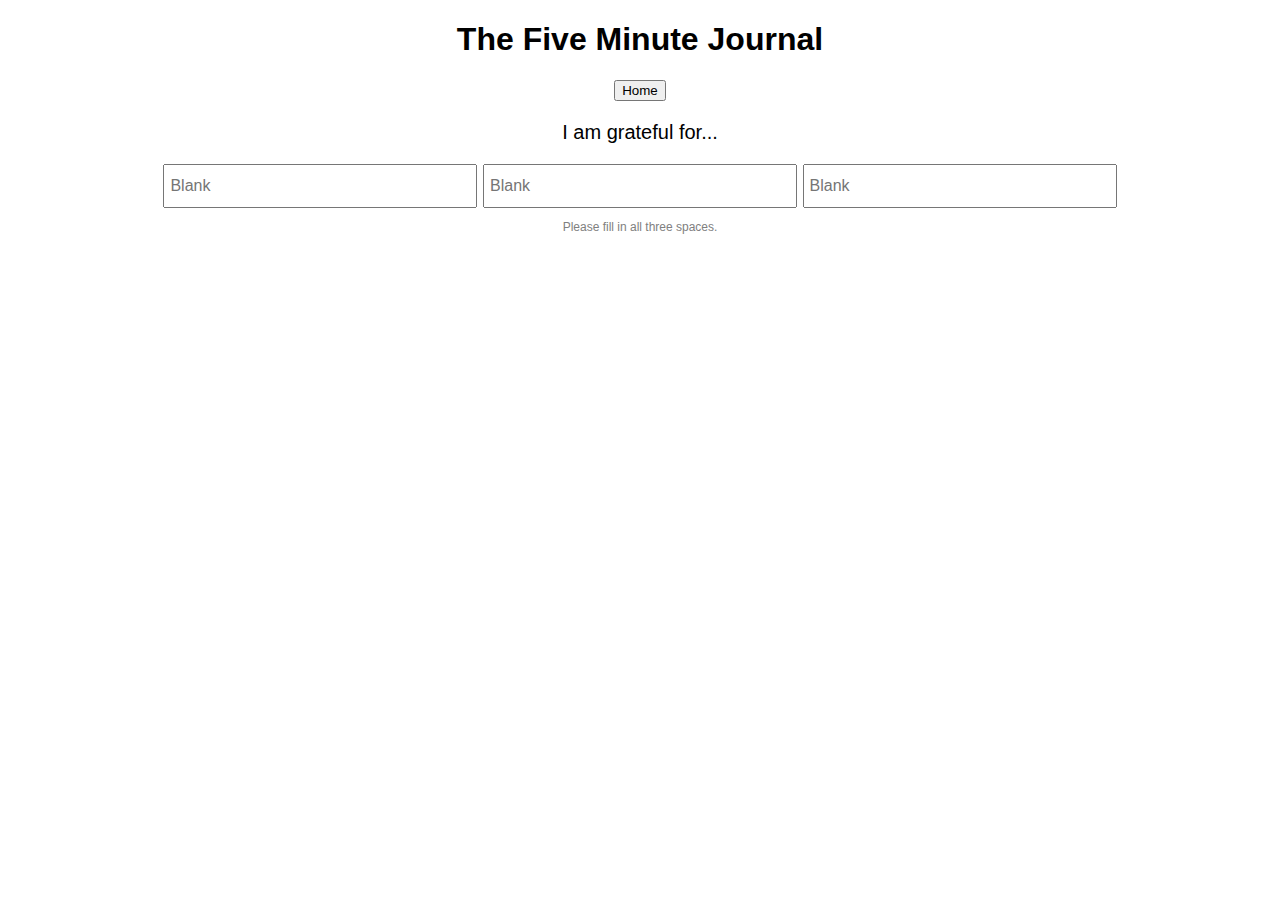
==== index.html @ 9cdd89ba "Rename 5minmorning.html to index.html" ====
<!DOCTYPE html>
<html lang="en">
<head>
  <meta charset="UTF-8">
  <meta name="viewport" content="width=device-width, initial-scale=1.0">
  <title>The Five Minute Journal</title>
  <style>
    @keyframes slowerAnimation {
      0% { background-position: 0 0; }
      100% { background-position: -200px 0; }
    }
    
    body {
      text-align: center;
      font-family: Arial, sans-serif;
      animation: slowerAnimation 10s linear infinite;
      background-image: url("cherryblossom.gif");
      background-repeat: repeat;
      background-size: cover;
    }
    
    h1 {
      font-size: 32px;
    }
    
    .question {
      font-size: 20px;
      margin-top: 20px;
    }
    
    .input-group {
      margin-top: 10px;
    }
    
    input[type="text"],
    textarea {
      width: 300px;
      height: 30px;
      padding: 5px;
      font-size: 16px;
    }
    
    .reminder {
      color: gray;
      font-size: 12px;
    }
    
    #completion-message {
      margin-top: 20px;
      color: green;
      font-weight: bold;
    }
    
    #idle-popup {
      position: fixed;
      top: 0;
      left: 0;
      right: 0;
      bottom: 0;
      background-color: rgba(0, 0, 0, 0.8);
      display: flex;
      justify-content: center;
      align-items: center;
      flex-direction: column;
      color: white;
      font-size: 24px;
      z-index: 9999;
    }

    #homepage {
      display: none;
    }

    #homepage .section {
      margin-top: 20px;
    }

    #homepage .calendar {
      margin-bottom: 20px;
    }

    #homepage .about-me {
      font-size: 18px;
    }

    #homepage .history {
      text-align: left;
      font-size: 16px;
    }

    #homepage .history p {
      margin: 10px 0;
    }


  </style>
</head>

<body>
  <h1>The Five Minute Journal</h1>
  <a href= "homepage.html">
    <button class="button"> Home </button>
  </a>
  

  <div id="question-1" class="question">
    <p>I am grateful for...</p>
    <div class="input-group">
      <input type="text" id="grateful-input-1" placeholder="Blank" />
      <input type="text" id="grateful-input-2" placeholder="Blank" />
      <input type="text" id="grateful-input-3" placeholder="Blank" />
    </div>
    <p class="reminder">Please fill in all three spaces.</p>
  </div>

  <div id="question-2" class="question" style="display: none;">
    <p>What would make today great?</p>
    <div class="input-group">
      <input type="text" id="great-input-1" placeholder="Blank" />
      <input type="text" id="great-input-2" placeholder="Blank" />
    </div>
    <p class="reminder">Please fill in both spaces.</p>
  </div>

  <div id="question-3" class="question" style="display: none;">
    <p>Daily Affirmation</p>
    <div class="input-group">
      <textarea id="affirmation-input" rows="3" placeholder="Blank"></textarea>
    </div>
    <p class="reminder">Please fill in the space.</p>
  </div>

  <div id="night-routine" class="question" style="display: none;">
    <p>Night Routine</p>
    <button id="night-routine-btn">Start Night Routine</button>
  </div>

  <div id="highlights-of-day" class="question" style="display: none;">
    <p>Highlights of My Day</p>
    <div class="input-group">
      <input type="text" id="highlight-input-1" placeholder="Blank" />
      <input type="text" id="highlight-input-2" placeholder="Blank" />
      <input type="text" id="highlight-input-3" placeholder="Blank" />
    </div>
    <p class="reminder">Please fill in all three spaces.</p>
  </div>

  <div id="learn-today" class="question" style="display: none;">
    <p>What Did I Learn Today?</p>
    <div class="input-group">
      <input type="text" id="learn-input-1" placeholder="Blank" />
      <input type="text" id="learn-input-2" placeholder="Blank" />
    </div>
    <p class="reminder">Please fill in both spaces.</p>
  </div>


  <div id= "start-night" class= "filler" style= "display: none;">
        <p id="completion-message" style="display: none;">We are proud of you. Check back in the evening to finish your routine.</p>
        <button>Night Routine</button>
  </div>



  <div id="idle-popup" style="display: none;">
    <h2>Welcome back, ready to finish your 5 minute journal?</h2>
  </div>

  <div id="homepage">
    <div class="section">
      <h2>Calendar</h2>
      <div class="calendar">
        <!-- Calendar implementation goes here -->
      </div>
    </div>
    <div class="section">
      <h2>About Me</h2>
      <div class="about-me">
        <!-- About me content goes here -->
      </div>
    </div>
    <div class="section">
      <h2>History</h2>
      <div class="history">
        <!-- History content goes here -->
      </div>
    </div>
  </div>

  <button id="home-button" style="display: none;">Home</button>

  <script>
    let questionCount = 3;

    // Check if the user has filled in all three grateful inputs
    function checkGratefulInputs() {
      const gratefulInputs = document.querySelectorAll("#grateful-input-1, #grateful-input-2, #grateful-input-3");
      for (let input of gratefulInputs) {
        if (input.value.trim() === "") {
          return false;
        }
      }
      return true;
    }

    // Check if the user has filled in both great inputs
    function checkGreatInputs() {
      const greatInputs = document.querySelectorAll("#great-input-1, #great-input-2");
      for (let input of greatInputs) {
        if (input.value.trim() === "") {
          return false;
        }
      }
      return true;
    }

    // Check if the user has filled in the affirmation input
    function checkAffirmationInput() {
      const affirmationInput = document.querySelector("#affirmation-input");
      return affirmationInput.value.trim() !== "";
    }

    // Check if the user has filled in all three highlight inputs
    function checkHighlightInputs() {
      const highlightInputs = document.querySelectorAll("#highlight-input-1, #highlight-input-2, #highlight-input-3");
      for (let input of highlightInputs) {
        if (input.value.trim() === "") {
          return false;
        }
      }
      return true;
    }

    // Check if the user has filled in both learn inputs
    function checkLearnInputs() {
      const learnInputs = document.querySelectorAll("#learn-input-1, #learn-input-2");
      for (let input of learnInputs) {
        if (input.value.trim() === "") {
          return false;
        }
      }
      return true;
    }

    // Show the next question based on the current input
    function showNextQuestion() {
      const question1 = document.getElementById("question-1");
      const question2 = document.getElementById("question-2");
      const question3 = document.getElementById("question-3");
    //   const nightRoutine = document.getElementById("night-routine");
      const question4 = document.getElementById("highlights-of-day");
      const question5 = document.getElementById("learn-today");
      const startNight = document.getElementById("night-routine")
      const completionMessage = document.getElementById("completion-message");

      if (checkGratefulInputs()) {
        question1.style.display = "none";
        question2.style.display = "block";
      }

      if (checkGreatInputs()) {
        question2.style.display = "none";
        question3.style.display = "block";
      }

      if (checkAffirmationInput()) {
        question3.style.display = "none";
        completionMessage.style.display = "block";
        question4.style.display = "block";
      }

      if (checkHighlightInputs()) {
        question4.style.display = "none"
        // nightRoutine.style.display = "none";
        question5.style.display = "block";
      }

      if (checkLearnInputs()) {
        question5.style.display = "none"
        question5.style.display = "none";
        question5.style.display = "block";
        
      }

      if (checkGratefulInputs() && checkGreatInputs() && checkAffirmationInput() && checkHighlightInputs() && checkLearnInputs()) {
        const streakMessage = document.createElement("p");
        const streakCount = getStreakCount();
        
        // streakMessage.textContent = `You're on a ${streakCount} day streak! Come back tomorrow.`;
        streakMessage.textContent = "Good job!";
        completionMessage.parentNode.insertBefore(streakMessage, completionMessage.nextSibling);
        showHomePage();
      }
    }

    // Get the streak count from local storage
    function getStreakCount() {
      let streakCount = localStorage.getItem("streakCount");
      if (streakCount === null) {
        streakCount = 1;
      } else {
        streakCount = parseInt(streakCount) + 1;
      }
      localStorage.setItem("streakCount", streakCount);
      return streakCount;
    }

    // Show the idle popup
    function showIdlePopup() {
      const idlePopup = document.getElementById("idle-popup");
      idlePopup.style.display = "flex";
    }

    // Show the homepage
    function showHomePage() {
      const homepage = document.getElementById("homepage");
      const homeButton = document.getElementById("home-button");

      homepage.style.display = "block";
      homeButton.style.display = "block";
    }

    // Event listeners for input changes
    const gratefulInputs = document.querySelectorAll("#grateful-input-1, #grateful-input-2, #grateful-input-3");
    const greatInputs = document.querySelectorAll("#great-input-1, #great-input-2");
    const affirmationInput = document.querySelector("#affirmation-input");
    const highlightInputs = document.querySelectorAll("#highlight-input-1, #highlight-input-2, #highlight-input-3");
    const learnInputs = document.querySelectorAll("#learn-input-1, #learn-input-2");

    for (let input of gratefulInputs) {
      input.addEventListener("keypress", function (event) {
        if (event.key === "Enter") {
          event.preventDefault();
          showNextQuestion();
        }
      });
    }

    for (let input of greatInputs) {
      input.addEventListener("keypress", function (event) {
        if (event.key === "Enter") {
          event.preventDefault();
          showNextQuestion();
        }
      });
    }

    affirmationInput.addEventListener("keypress", function (event) {
      if (event.key === "Enter") {
        event.preventDefault();
        showNextQuestion();
      }
    });

    for (let input of highlightInputs) {
      input.addEventListener("keypress", function (event) {
        if (event.key === "Enter") {
          event.preventDefault();
          showNextQuestion();
        }
      });
    }

    for (let input of learnInputs) {
      input.addEventListener("keypress", function (event) {
        if (event.key === "Enter") {
          event.preventDefault();
          showNextQuestion();
        }
      });
    }

    // Night routine button click event
    const nightRoutineButton = document.getElementById("night-routine-btn");
    nightRoutineButton.addEventListener("click", function () {
    //   const nightRoutine = document.getElementById("night-routine");
      const highlightsOfDay = document.getElementById("highlights-of-day");
    //   nightRoutine.style.display = "none";
      highlightsOfDay.style.display = "block";
    });

    // Home button click event
    const homeButton = document.getElementById("home-button");
    homeButton.addEventListener("click", function () {
      const homepage = document.getElementById("homepage");
      homepage.style.display = "block";
    });

    // Idle detection
    // let idleTimer;
    // const idleTimeout = 5000; // 5 seconds

    // function resetIdleTimer() {
    //  a clearTimeout(idleTimer);
    //   idleTimer = setTimeout(showIdlePopup, idleTimeout);
    // }

    // document.addEventListener("mousemove", resetIdleTimer);
    // document.addEventListener("keypress", resetIdleTimer);
    // document.addEventListener("touchstart", resetIdleTimer);

    // resetIdleTimer();

    const startTime = localStorage.getItem("startTime");
    const endTime = localStorage.getItem("endTime");
    const currentHour = new Date().getHours();

    if (!(startTime && endTime && currentHour >= parseInt(startTime.split(":")[0]) && currentHour <= parseInt(endTime.split(":")[0]))) {
      // Open the popup window
      window.open("popup.html", "_blank", "width=400,height=300");
    }
  </script>
</body>
</html>
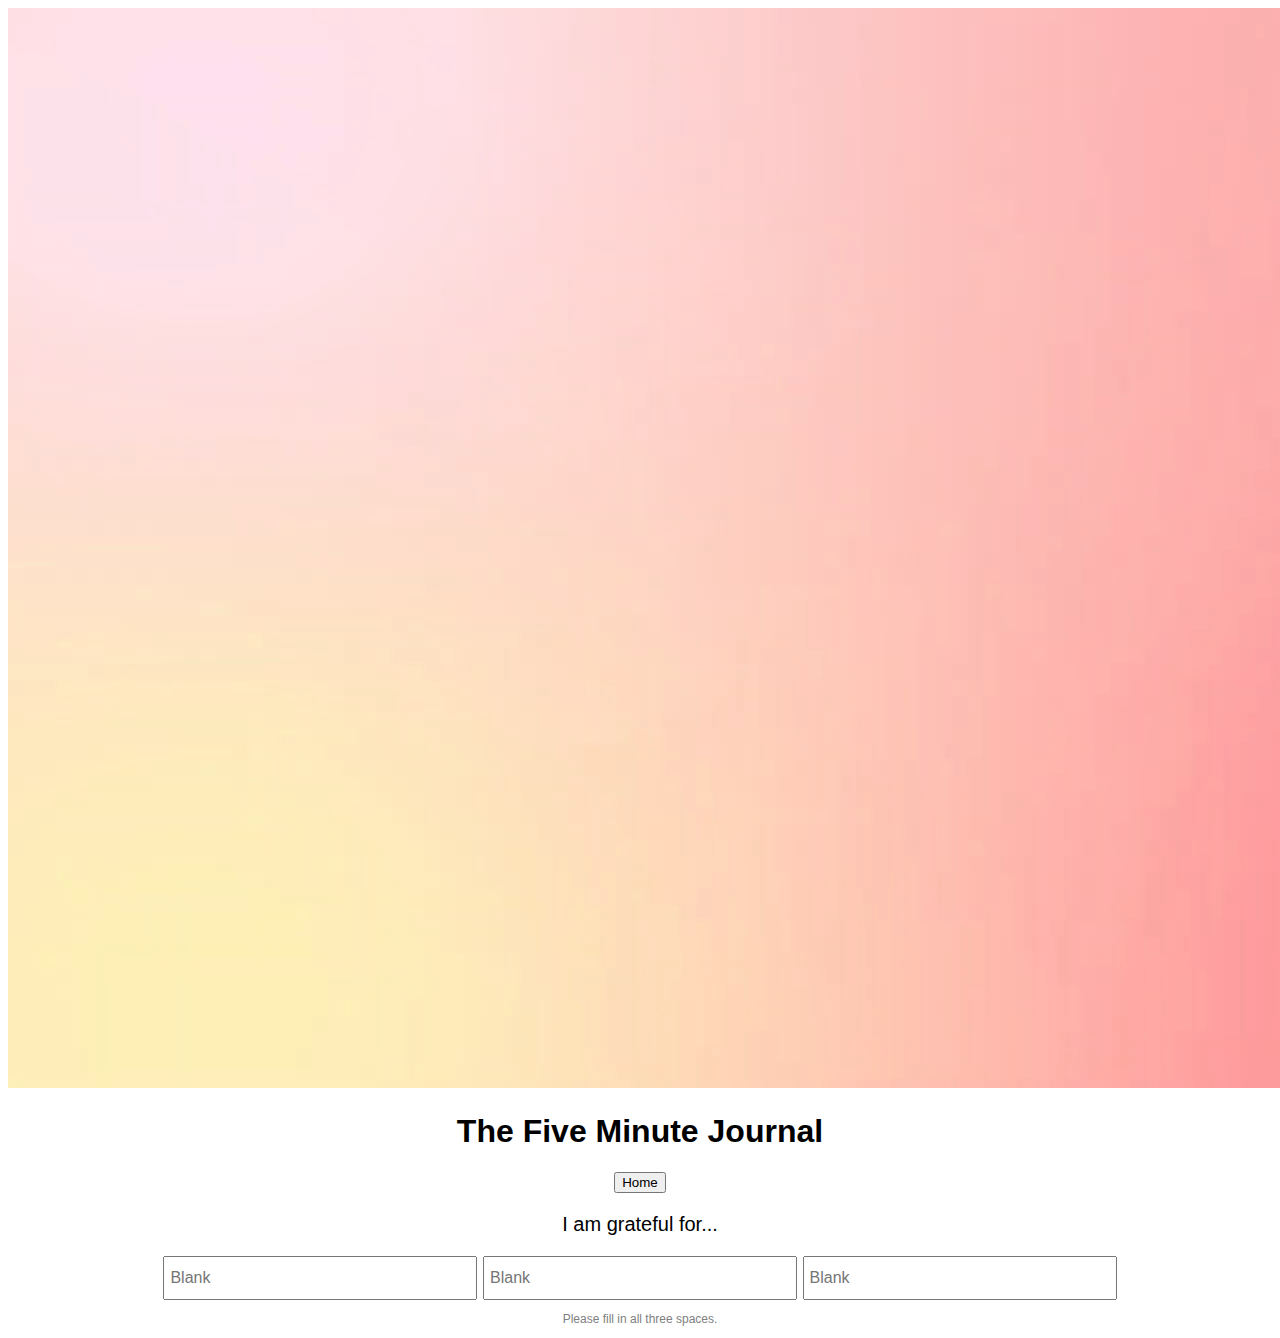
==== commit 2b2729e5: "Update index.html" ====
--- a/index.html
+++ b/index.html
@@ -5,7 +5,7 @@
   <meta name="viewport" content="width=device-width, initial-scale=1.0">
   <title>The Five Minute Journal</title>
   <style>
-    @keyframes slowerAnimation {
+     @keyframes slowerAnimation {
       0% { background-position: 0 0; }
       100% { background-position: -200px 0; }
     }
@@ -14,8 +14,8 @@
       text-align: center;
       font-family: Arial, sans-serif;
       animation: slowerAnimation 10s linear infinite;
-      background-image: url("cherryblossom.gif");
-      background-repeat: repeat;
+      background-image: "shortgradient.mp4";
+      background-repeat: no-repeat;
       background-size: cover;
     }
     
@@ -50,7 +50,7 @@
       color: green;
       font-weight: bold;
     }
-    
+/*     
     #idle-popup {
       position: fixed;
       top: 0;
@@ -65,7 +65,7 @@
       color: white;
       font-size: 24px;
       z-index: 9999;
-    }
+    } */
 
     #homepage {
       display: none;
@@ -95,7 +95,11 @@
 
   </style>
 </head>
-
+  
+<video autoplay muted loop id="shortgradient">
+  <source src="shortgradient.mp4" type="video/mp4">
+</video>
+  
 <body>
   <h1>The Five Minute Journal</h1>
   <a href= "homepage.html">
@@ -161,10 +165,10 @@
   </div>
 
 
-
+<!-- 
   <div id="idle-popup" style="display: none;">
     <h2>Welcome back, ready to finish your 5 minute journal?</h2>
-  </div>
+  </div> -->
 
   <div id="homepage">
     <div class="section">
@@ -306,10 +310,10 @@
     }
 
     // Show the idle popup
-    function showIdlePopup() {
-      const idlePopup = document.getElementById("idle-popup");
-      idlePopup.style.display = "flex";
-    }
+    // function showIdlePopup() {
+    //   const idlePopup = document.getElementById("idle-popup");
+    //   idlePopup.style.display = "flex";
+    // }
 
     // Show the homepage
     function showHomePage() {
@@ -405,10 +409,10 @@
     const endTime = localStorage.getItem("endTime");
     const currentHour = new Date().getHours();
 
-    if (!(startTime && endTime && currentHour >= parseInt(startTime.split(":")[0]) && currentHour <= parseInt(endTime.split(":")[0]))) {
-      // Open the popup window
-      window.open("popup.html", "_blank", "width=400,height=300");
-    }
+    // if (!(startTime && endTime && currentHour >= parseInt(startTime.split(":")[0]) && currentHour <= parseInt(endTime.split(":")[0]))) {
+    //   // Open the popup window
+    //   window.open("popup.html", "_blank", "width=400,height=300");
+    // }
   </script>
 </body>
 </html>
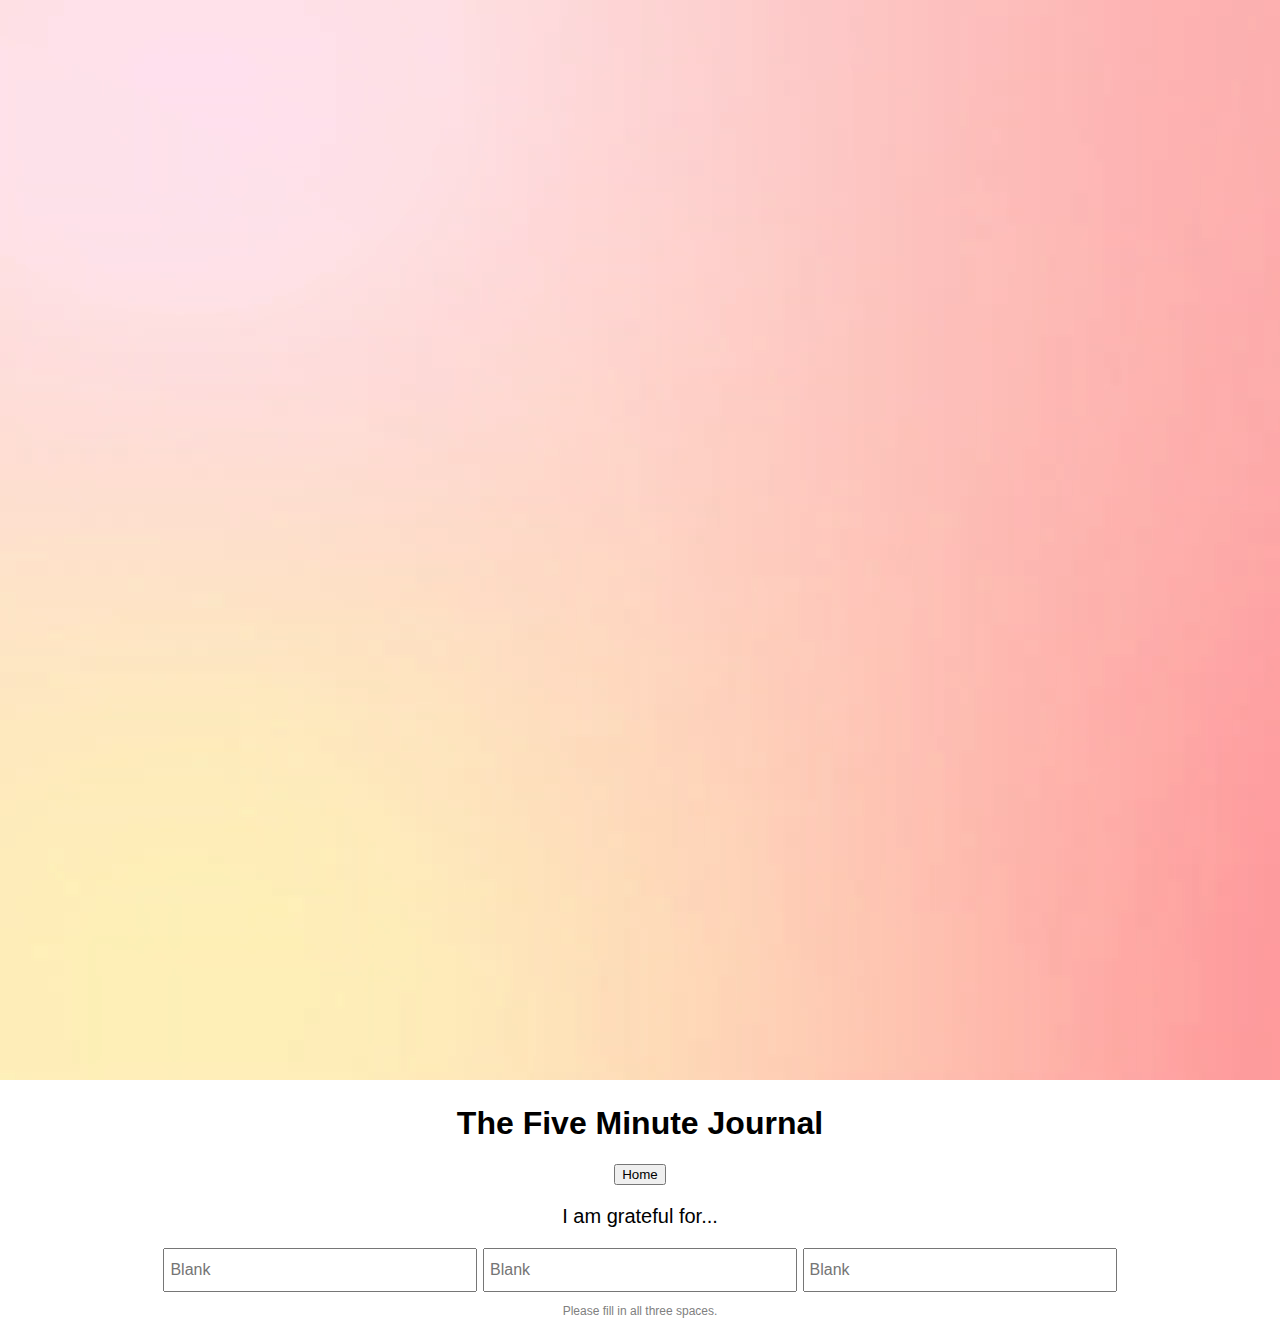
==== commit 13547860: "Update index.html" ====
--- a/index.html
+++ b/index.html
@@ -11,13 +11,28 @@
     }
     
     body {
-      text-align: center;
+     text-align: center;
       font-family: Arial, sans-serif;
       animation: slowerAnimation 10s linear infinite;
-      background-image: "shortgradient.mp4";
-      background-repeat: no-repeat;
-      background-size: cover;
-    }
+      margin: 0;
+      padding: 0;
+      height: 100%;
+    }
+    
+    #video-background {
+      position: fixed;
+      top: 0;
+      left: 0;
+      width: 100%;
+      height: 100%;
+      z-index: -1; /* Ensure video is behind other content */
+    }
+
+    #content-wrapper {
+      position: relative;
+      z-index: 1; /* Ensure content appears on top of video */
+    }
+    
     
     h1 {
       font-size: 32px;
@@ -96,11 +111,16 @@
   </style>
 </head>
   
-<video autoplay muted loop id="shortgradient">
-  <source src="shortgradient.mp4" type="video/mp4">
-</video>
+
   
 <body>
+
+
+  <video autoplay muted loop id="shortgradient">
+  <source src="shortgradient.mp4" type="video/mp4">
+  </video>
+
+  
   <h1>The Five Minute Journal</h1>
   <a href= "homepage.html">
     <button class="button"> Home </button>
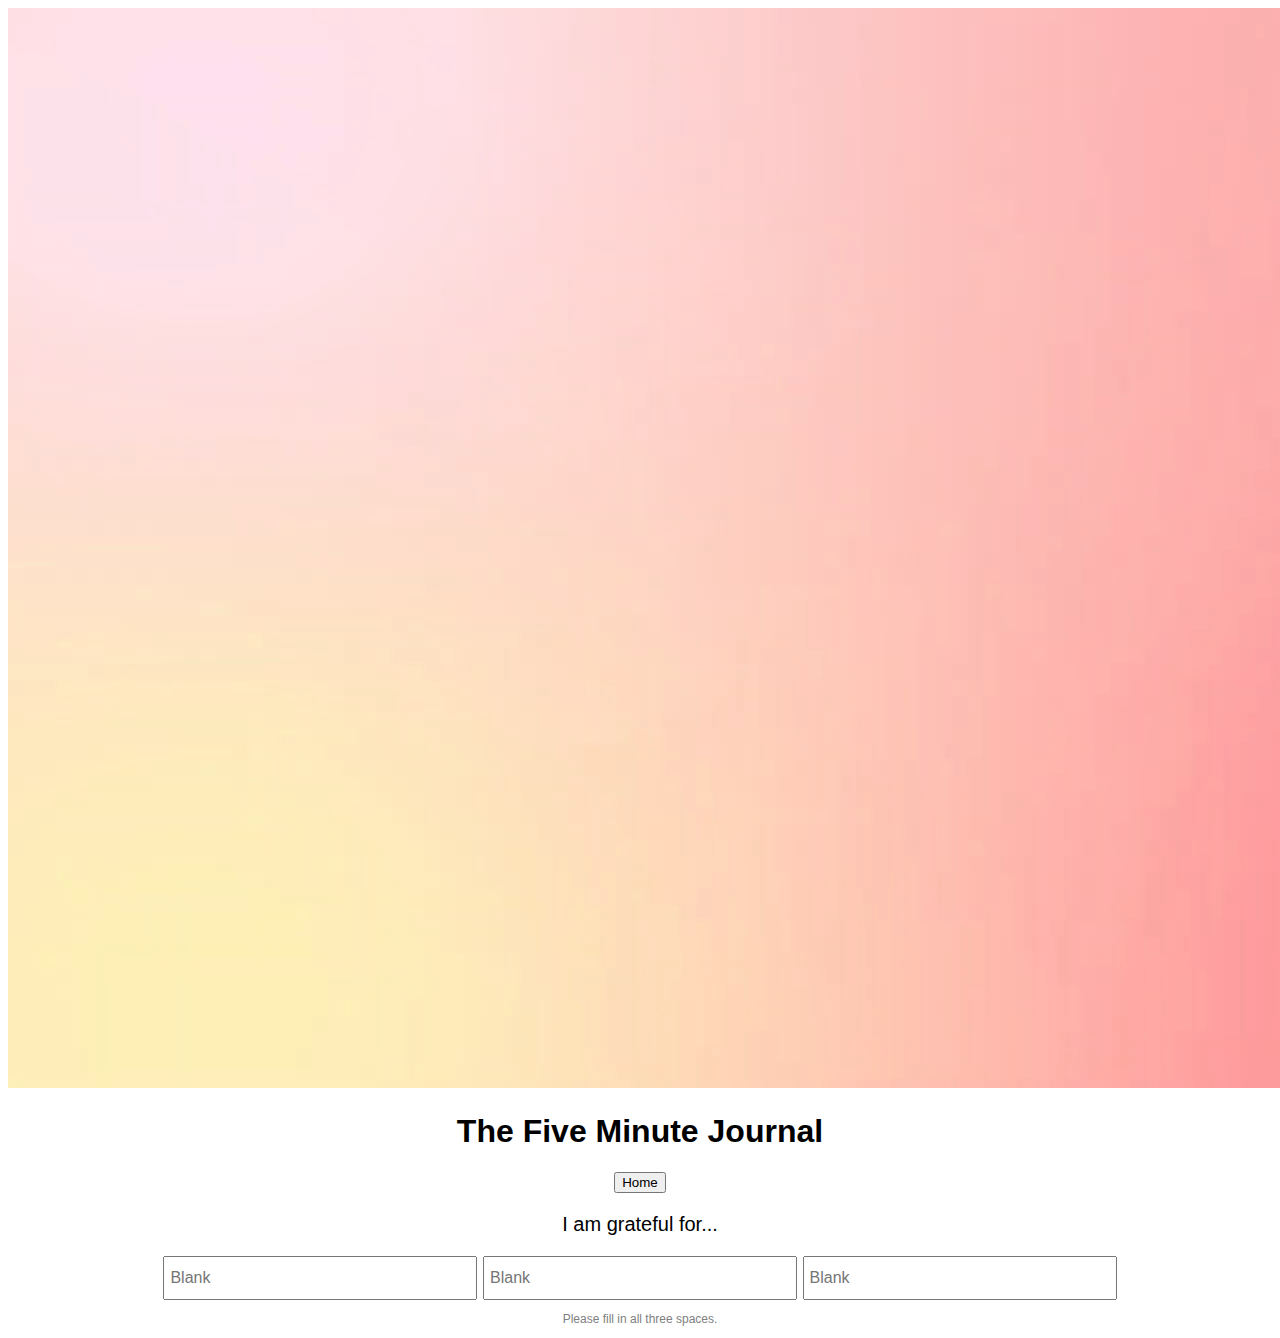
==== commit ef43e6d4: "Update index.html" ====
--- a/index.html
+++ b/index.html
@@ -10,22 +10,19 @@
       100% { background-position: -200px 0; }
     }
     
-    body {
-     text-align: center;
+     body {
+      position: relative; /* Added */
+      text-align: center;
       font-family: Arial, sans-serif;
-      animation: slowerAnimation 10s linear infinite;
-      margin: 0;
-      padding: 0;
-      height: 100%;
-    }
-    
-    #video-background {
+    }
+    
+    #background-video {
       position: fixed;
       top: 0;
       left: 0;
       width: 100%;
       height: 100%;
-      z-index: -1; /* Ensure video is behind other content */
+      z-index: -1;
     }
 
     #content-wrapper {
@@ -112,14 +109,17 @@
 </head>
   
 
-  
-<body>
-
-
   <video autoplay muted loop id="shortgradient">
   <source src="shortgradient.mp4" type="video/mp4">
   </video>
-
+  
+<body>
+
+
+<!--   <video autoplay muted loop id="shortgradient">
+  <source src="shortgradient.mp4" type="video/mp4">
+  </video>
+ -->
   
   <h1>The Five Minute Journal</h1>
   <a href= "homepage.html">
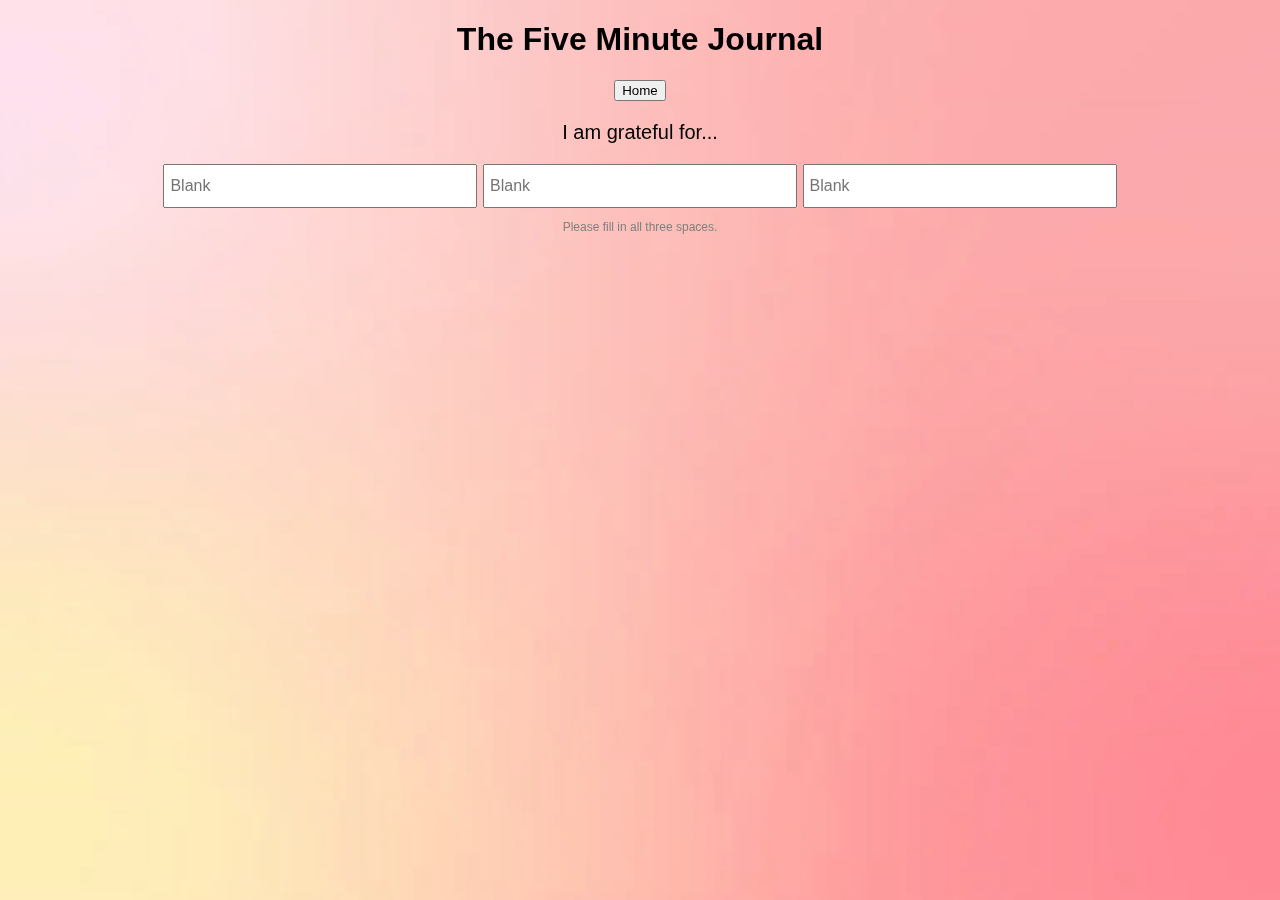
==== commit 34b2c935: "commiting from vscode kinda nervous" ====
--- a/index.html
+++ b/index.html
@@ -4,130 +4,24 @@
   <meta charset="UTF-8">
   <meta name="viewport" content="width=device-width, initial-scale=1.0">
   <title>The Five Minute Journal</title>
-  <style>
-     @keyframes slowerAnimation {
-      0% { background-position: 0 0; }
-      100% { background-position: -200px 0; }
-    }
-    
-     body {
-      position: relative; /* Added */
-      text-align: center;
-      font-family: Arial, sans-serif;
-    }
-    
-    #background-video {
-      position: fixed;
-      top: 0;
-      left: 0;
-      width: 100%;
-      height: 100%;
-      z-index: -1;
-    }
-
-    #content-wrapper {
-      position: relative;
-      z-index: 1; /* Ensure content appears on top of video */
-    }
-    
-    
-    h1 {
-      font-size: 32px;
-    }
-    
-    .question {
-      font-size: 20px;
-      margin-top: 20px;
-    }
-    
-    .input-group {
-      margin-top: 10px;
-    }
-    
-    input[type="text"],
-    textarea {
-      width: 300px;
-      height: 30px;
-      padding: 5px;
-      font-size: 16px;
-    }
-    
-    .reminder {
-      color: gray;
-      font-size: 12px;
-    }
-    
-    #completion-message {
-      margin-top: 20px;
-      color: green;
-      font-weight: bold;
-    }
-/*     
-    #idle-popup {
-      position: fixed;
-      top: 0;
-      left: 0;
-      right: 0;
-      bottom: 0;
-      background-color: rgba(0, 0, 0, 0.8);
-      display: flex;
-      justify-content: center;
-      align-items: center;
-      flex-direction: column;
-      color: white;
-      font-size: 24px;
-      z-index: 9999;
-    } */
-
-    #homepage {
-      display: none;
-    }
-
-    #homepage .section {
-      margin-top: 20px;
-    }
-
-    #homepage .calendar {
-      margin-bottom: 20px;
-    }
-
-    #homepage .about-me {
-      font-size: 18px;
-    }
-
-    #homepage .history {
-      text-align: left;
-      font-size: 16px;
-    }
-
-    #homepage .history p {
-      margin: 10px 0;
-    }
-
-
-  </style>
+  <link rel= "stylesheet" href= "style.css">
 </head>
-  
-
-  <video autoplay muted loop id="shortgradient">
-  <source src="shortgradient.mp4" type="video/mp4">
-  </video>
-  
+
 <body>
 
-
-<!--   <video autoplay muted loop id="shortgradient">
-  <source src="shortgradient.mp4" type="video/mp4">
-  </video>
- -->
-  
+  <div id="video-container">
+    <video autoplay muted loop id="video-background" class="back-video">
+      <source src="shortgradient.mp4" type="video/mp4">
+      Your browser does not support the video tag.
+    </video>
+
   <h1>The Five Minute Journal</h1>
   <a href= "homepage.html">
     <button class="button"> Home </button>
   </a>
-  
-
-  <div id="question-1" class="question">
+
+
+   <div id="question-1" class="question">
     <p>I am grateful for...</p>
     <div class="input-group">
       <input type="text" id="grateful-input-1" placeholder="Blank" />
@@ -435,4 +329,4 @@
     // }
   </script>
 </body>
-</html>
+</html>--- a/style.css
+++ b/style.css
@@ -0,0 +1,142 @@
+
+  @keyframes slowerAnimation {
+      0% { background-position: 0 0; }
+      100% { background-position: -200px 0; }
+    }
+    
+     body {
+      position: relative; /* Added */
+      text-align: center;
+      font-family: Arial, sans-serif;
+      margin: 0;
+      padding: 0;
+    }
+    
+    /* #background-video {
+      position: fixed;
+      top: 0;
+      left: 0;
+      width: 100%;
+      height: 100%;
+      z-index: -1;
+    } */
+
+
+    body, html {
+      height: 100%;
+      margin: 0;
+      padding: 0;
+    }
+  
+    #video-container {
+      position: relative;
+      height: 100%;
+      overflow: hidden;
+    }
+  
+    #video-background {
+      position: absolute;
+      top: 0;
+      left: 0;
+      width: 100%;
+      height: 100%;
+      object-fit: cover;
+      pointer-events: none;
+    }
+  
+    #content {
+      position: relative;
+      z-index: 1;
+      /* Add styles for your content */
+    }
+
+    
+    #content-wrapper {
+      position: relative;
+      z-index: 1; /* Ensure content appears on top of video */
+    }
+    
+    
+    h1 {
+      font-size: 32px;
+    }
+    
+    .question {
+      font-size: 20px;
+      margin-top: 20px;
+    }
+    
+    .input-group {
+      margin-top: 10px;
+    }
+/* 
+     input#input-field-1 {
+    background-image: url('image1.jpg');
+    }  */
+    
+    input[type="text"],
+    textarea {
+      width: 300px;
+      height: 30px;
+      padding: 5px;
+      font-size: 16px;
+    }
+    
+    .reminder {
+      color: gray;
+      font-size: 12px;
+    }
+    
+    #completion-message {
+      margin-top: 20px;
+      color: green;
+      font-weight: bold;
+    }
+
+
+    #homepage {
+      display: none;
+    }
+
+    #homepage .section {
+      margin-top: 20px;
+    }
+
+    #homepage .calendar {
+      margin-bottom: 20px;
+    }
+
+    #homepage .about-me {
+      font-size: 18px;
+    }
+
+    #homepage .history {
+      text-align: left;
+      font-size: 16px;
+    }
+
+    #homepage .history p {
+      margin: 10px 0;
+    }
+
+    .back-video {
+
+      position: absolute;
+      right: 0; 
+      bottom: 0; 
+      z-index: -1;
+    }
+
+    @media (min-aspect-ration: 16/9){
+        .back-video{
+          width: 100%; 
+          height: auto; 
+        }
+    }
+
+    @media (max-aspect-ration: 16/9){
+        .back-video{
+          width: auto;
+          height: 100%;
+        }
+    }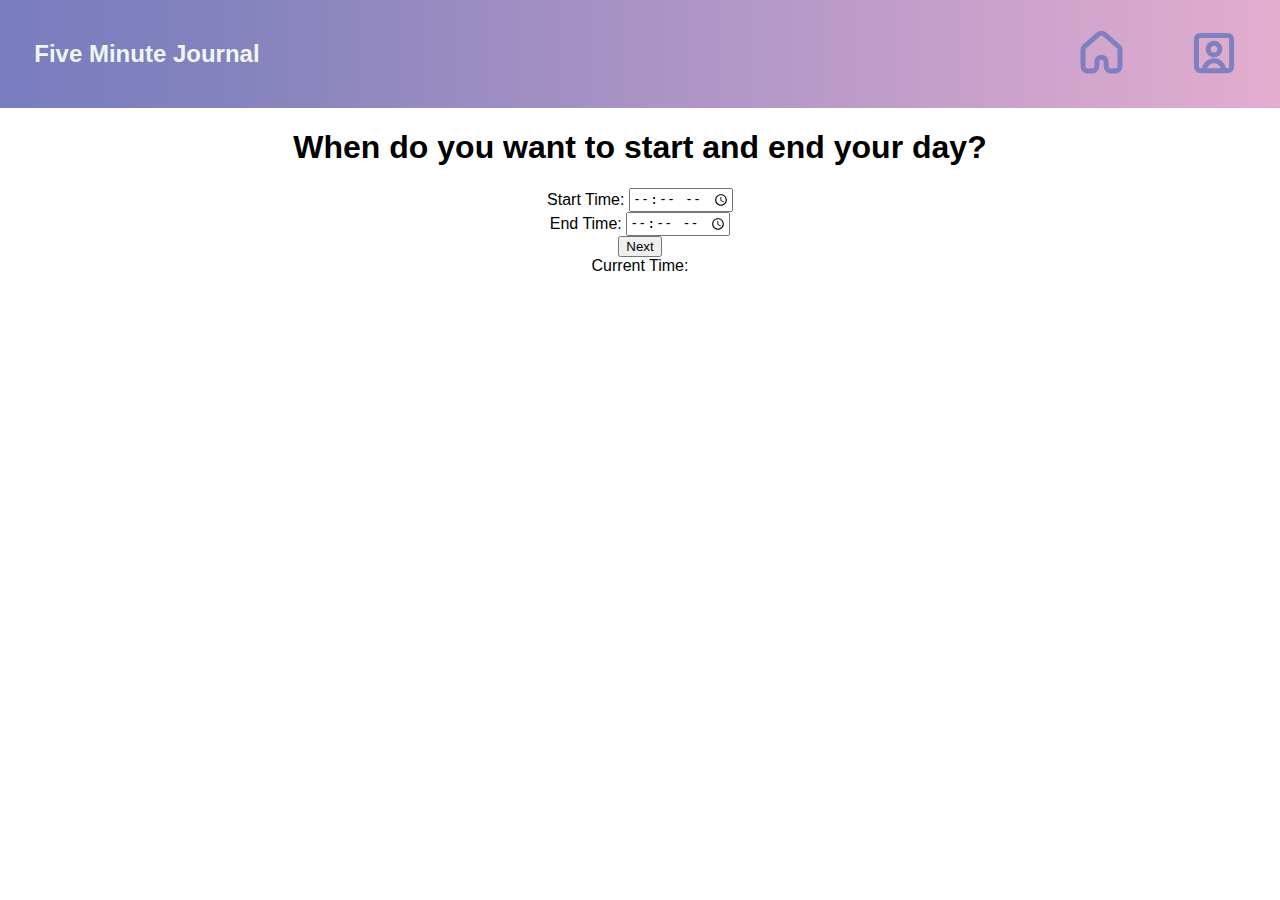
==== commit ce1a366b: "poggers" ====
--- a/index.html
+++ b/index.html
@@ -1,332 +1,34 @@
 <!DOCTYPE html>
-<html lang="en">
+<html>
 <head>
-  <meta charset="UTF-8">
-  <meta name="viewport" content="width=device-width, initial-scale=1.0">
-  <title>The Five Minute Journal</title>
-  <link rel= "stylesheet" href= "style.css">
+  <title>Redirect Page</title>
 </head>
+<body>
+  <script>
+    function redirectToPage() {
+      const startTime = localStorage.getItem("startTime");
+      const endTime = localStorage.getItem("endTime");
+      // const currentTime = new Date();
+      // const currentHour = currentTime.getHours();
+      if (startTime && endTime) {
+        const currentTime = new Date();
+        const startHour = parseInt(startTime.split(":")[0]);
+        const endHour = parseInt(endTime.split(":")[0]);
+        const currentHour = currentTime.getHours();
 
-<body>
-
-  <div id="video-container">
-    <video autoplay muted loop id="video-background" class="back-video">
-      <source src="shortgradient.mp4" type="video/mp4">
-      Your browser does not support the video tag.
-    </video>
-
-  <h1>The Five Minute Journal</h1>
-  <a href= "homepage.html">
-    <button class="button"> Home </button>
-  </a>
-
-
-   <div id="question-1" class="question">
-    <p>I am grateful for...</p>
-    <div class="input-group">
-      <input type="text" id="grateful-input-1" placeholder="Blank" />
-      <input type="text" id="grateful-input-2" placeholder="Blank" />
-      <input type="text" id="grateful-input-3" placeholder="Blank" />
-    </div>
-    <p class="reminder">Please fill in all three spaces.</p>
-  </div>
-
-  <div id="question-2" class="question" style="display: none;">
-    <p>What would make today great?</p>
-    <div class="input-group">
-      <input type="text" id="great-input-1" placeholder="Blank" />
-      <input type="text" id="great-input-2" placeholder="Blank" />
-    </div>
-    <p class="reminder">Please fill in both spaces.</p>
-  </div>
-
-  <div id="question-3" class="question" style="display: none;">
-    <p>Daily Affirmation</p>
-    <div class="input-group">
-      <textarea id="affirmation-input" rows="3" placeholder="Blank"></textarea>
-    </div>
-    <p class="reminder">Please fill in the space.</p>
-  </div>
-
-  <div id="night-routine" class="question" style="display: none;">
-    <p>Night Routine</p>
-    <button id="night-routine-btn">Start Night Routine</button>
-  </div>
-
-  <div id="highlights-of-day" class="question" style="display: none;">
-    <p>Highlights of My Day</p>
-    <div class="input-group">
-      <input type="text" id="highlight-input-1" placeholder="Blank" />
-      <input type="text" id="highlight-input-2" placeholder="Blank" />
-      <input type="text" id="highlight-input-3" placeholder="Blank" />
-    </div>
-    <p class="reminder">Please fill in all three spaces.</p>
-  </div>
-
-  <div id="learn-today" class="question" style="display: none;">
-    <p>What Did I Learn Today?</p>
-    <div class="input-group">
-      <input type="text" id="learn-input-1" placeholder="Blank" />
-      <input type="text" id="learn-input-2" placeholder="Blank" />
-    </div>
-    <p class="reminder">Please fill in both spaces.</p>
-  </div>
-
-
-  <div id= "start-night" class= "filler" style= "display: none;">
-        <p id="completion-message" style="display: none;">We are proud of you. Check back in the evening to finish your routine.</p>
-        <button>Night Routine</button>
-  </div>
-
-
-<!-- 
-  <div id="idle-popup" style="display: none;">
-    <h2>Welcome back, ready to finish your 5 minute journal?</h2>
-  </div> -->
-
-  <div id="homepage">
-    <div class="section">
-      <h2>Calendar</h2>
-      <div class="calendar">
-        <!-- Calendar implementation goes here -->
-      </div>
-    </div>
-    <div class="section">
-      <h2>About Me</h2>
-      <div class="about-me">
-        <!-- About me content goes here -->
-      </div>
-    </div>
-    <div class="section">
-      <h2>History</h2>
-      <div class="history">
-        <!-- History content goes here -->
-      </div>
-    </div>
-  </div>
-
-  <button id="home-button" style="display: none;">Home</button>
-
-  <script>
-    let questionCount = 3;
-
-    // Check if the user has filled in all three grateful inputs
-    function checkGratefulInputs() {
-      const gratefulInputs = document.querySelectorAll("#grateful-input-1, #grateful-input-2, #grateful-input-3");
-      for (let input of gratefulInputs) {
-        if (input.value.trim() === "") {
-          return false;
+        if (currentHour >= startHour && currentHour < endHour) {
+          window.location.href = "5minmorning.html";
+        } else if ((currentHour == endHour + 1) || currentHour == (startHour - 1)) {
+          window.location.href = "5minnight.html";
+        } else {
+          window.location.href = "comebacklater.html";
         }
-      }
-      return true;
-    }
-
-    // Check if the user has filled in both great inputs
-    function checkGreatInputs() {
-      const greatInputs = document.querySelectorAll("#great-input-1, #great-input-2");
-      for (let input of greatInputs) {
-        if (input.value.trim() === "") {
-          return false;
-        }
-      }
-      return true;
-    }
-
-    // Check if the user has filled in the affirmation input
-    function checkAffirmationInput() {
-      const affirmationInput = document.querySelector("#affirmation-input");
-      return affirmationInput.value.trim() !== "";
-    }
-
-    // Check if the user has filled in all three highlight inputs
-    function checkHighlightInputs() {
-      const highlightInputs = document.querySelectorAll("#highlight-input-1, #highlight-input-2, #highlight-input-3");
-      for (let input of highlightInputs) {
-        if (input.value.trim() === "") {
-          return false;
-        }
-      }
-      return true;
-    }
-
-    // Check if the user has filled in both learn inputs
-    function checkLearnInputs() {
-      const learnInputs = document.querySelectorAll("#learn-input-1, #learn-input-2");
-      for (let input of learnInputs) {
-        if (input.value.trim() === "") {
-          return false;
-        }
-      }
-      return true;
-    }
-
-    // Show the next question based on the current input
-    function showNextQuestion() {
-      const question1 = document.getElementById("question-1");
-      const question2 = document.getElementById("question-2");
-      const question3 = document.getElementById("question-3");
-    //   const nightRoutine = document.getElementById("night-routine");
-      const question4 = document.getElementById("highlights-of-day");
-      const question5 = document.getElementById("learn-today");
-      const startNight = document.getElementById("night-routine")
-      const completionMessage = document.getElementById("completion-message");
-
-      if (checkGratefulInputs()) {
-        question1.style.display = "none";
-        question2.style.display = "block";
-      }
-
-      if (checkGreatInputs()) {
-        question2.style.display = "none";
-        question3.style.display = "block";
-      }
-
-      if (checkAffirmationInput()) {
-        question3.style.display = "none";
-        completionMessage.style.display = "block";
-        question4.style.display = "block";
-      }
-
-      if (checkHighlightInputs()) {
-        question4.style.display = "none"
-        // nightRoutine.style.display = "none";
-        question5.style.display = "block";
-      }
-
-      if (checkLearnInputs()) {
-        question5.style.display = "none"
-        question5.style.display = "none";
-        question5.style.display = "block";
-        
-      }
-
-      if (checkGratefulInputs() && checkGreatInputs() && checkAffirmationInput() && checkHighlightInputs() && checkLearnInputs()) {
-        const streakMessage = document.createElement("p");
-        const streakCount = getStreakCount();
-        
-        // streakMessage.textContent = `You're on a ${streakCount} day streak! Come back tomorrow.`;
-        streakMessage.textContent = "Good job!";
-        completionMessage.parentNode.insertBefore(streakMessage, completionMessage.nextSibling);
-        showHomePage();
+      } else {
+        window.location.href = "timeframe.html";
       }
     }
 
-    // Get the streak count from local storage
-    function getStreakCount() {
-      let streakCount = localStorage.getItem("streakCount");
-      if (streakCount === null) {
-        streakCount = 1;
-      } else {
-        streakCount = parseInt(streakCount) + 1;
-      }
-      localStorage.setItem("streakCount", streakCount);
-      return streakCount;
-    }
-
-    // Show the idle popup
-    // function showIdlePopup() {
-    //   const idlePopup = document.getElementById("idle-popup");
-    //   idlePopup.style.display = "flex";
-    // }
-
-    // Show the homepage
-    function showHomePage() {
-      const homepage = document.getElementById("homepage");
-      const homeButton = document.getElementById("home-button");
-
-      homepage.style.display = "block";
-      homeButton.style.display = "block";
-    }
-
-    // Event listeners for input changes
-    const gratefulInputs = document.querySelectorAll("#grateful-input-1, #grateful-input-2, #grateful-input-3");
-    const greatInputs = document.querySelectorAll("#great-input-1, #great-input-2");
-    const affirmationInput = document.querySelector("#affirmation-input");
-    const highlightInputs = document.querySelectorAll("#highlight-input-1, #highlight-input-2, #highlight-input-3");
-    const learnInputs = document.querySelectorAll("#learn-input-1, #learn-input-2");
-
-    for (let input of gratefulInputs) {
-      input.addEventListener("keypress", function (event) {
-        if (event.key === "Enter") {
-          event.preventDefault();
-          showNextQuestion();
-        }
-      });
-    }
-
-    for (let input of greatInputs) {
-      input.addEventListener("keypress", function (event) {
-        if (event.key === "Enter") {
-          event.preventDefault();
-          showNextQuestion();
-        }
-      });
-    }
-
-    affirmationInput.addEventListener("keypress", function (event) {
-      if (event.key === "Enter") {
-        event.preventDefault();
-        showNextQuestion();
-      }
-    });
-
-    for (let input of highlightInputs) {
-      input.addEventListener("keypress", function (event) {
-        if (event.key === "Enter") {
-          event.preventDefault();
-          showNextQuestion();
-        }
-      });
-    }
-
-    for (let input of learnInputs) {
-      input.addEventListener("keypress", function (event) {
-        if (event.key === "Enter") {
-          event.preventDefault();
-          showNextQuestion();
-        }
-      });
-    }
-
-    // Night routine button click event
-    const nightRoutineButton = document.getElementById("night-routine-btn");
-    nightRoutineButton.addEventListener("click", function () {
-    //   const nightRoutine = document.getElementById("night-routine");
-      const highlightsOfDay = document.getElementById("highlights-of-day");
-    //   nightRoutine.style.display = "none";
-      highlightsOfDay.style.display = "block";
-    });
-
-    // Home button click event
-    const homeButton = document.getElementById("home-button");
-    homeButton.addEventListener("click", function () {
-      const homepage = document.getElementById("homepage");
-      homepage.style.display = "block";
-    });
-
-    // Idle detection
-    // let idleTimer;
-    // const idleTimeout = 5000; // 5 seconds
-
-    // function resetIdleTimer() {
-    //  a clearTimeout(idleTimer);
-    //   idleTimer = setTimeout(showIdlePopup, idleTimeout);
-    // }
-
-    // document.addEventListener("mousemove", resetIdleTimer);
-    // document.addEventListener("keypress", resetIdleTimer);
-    // document.addEventListener("touchstart", resetIdleTimer);
-
-    // resetIdleTimer();
-
-    const startTime = localStorage.getItem("startTime");
-    const endTime = localStorage.getItem("endTime");
-    const currentHour = new Date().getHours();
-
-    // if (!(startTime && endTime && currentHour >= parseInt(startTime.split(":")[0]) && currentHour <= parseInt(endTime.split(":")[0]))) {
-    //   // Open the popup window
-    //   window.open("popup.html", "_blank", "width=400,height=300");
-    // }
+    redirectToPage();
   </script>
 </body>
-</html>+</html>
